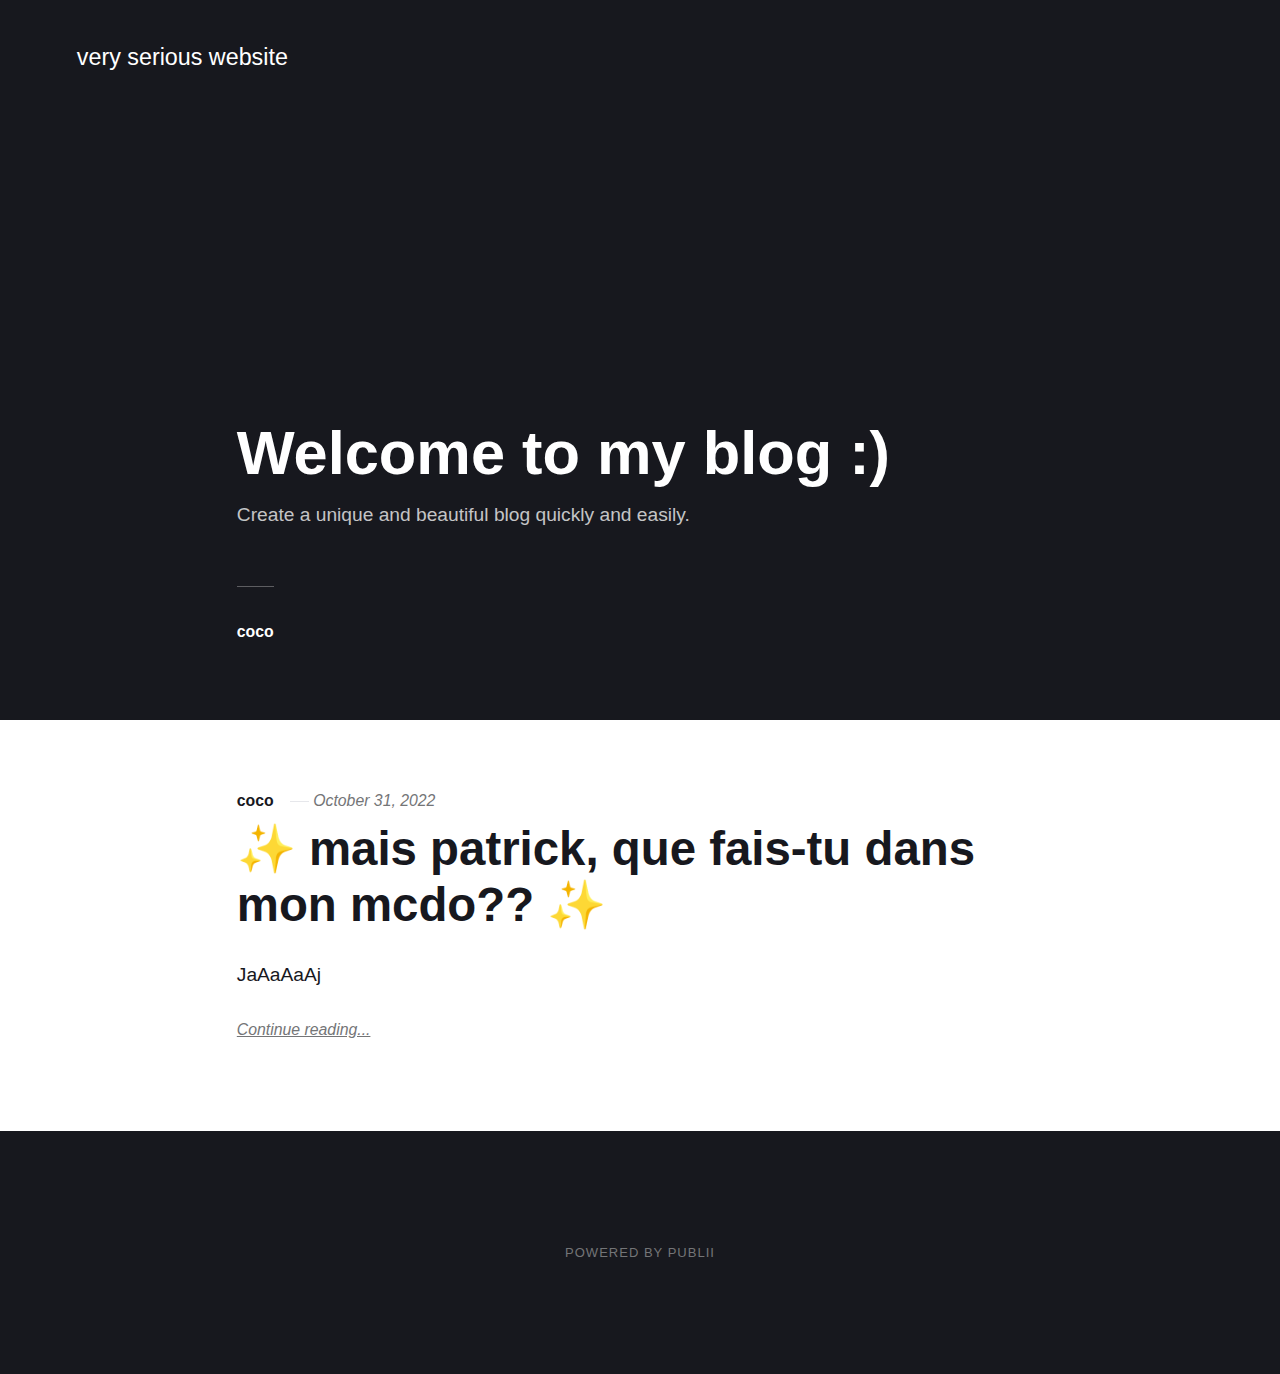
==== index.html @ 1a18f139 "Updated from Publii" ====
<!DOCTYPE html><html lang="en-gb"><head><meta charset="utf-8"><meta http-equiv="X-UA-Compatible" content="IE=edge"><meta name="viewport" content="width=device-width,initial-scale=1"><title>very serious website</title><meta name="generator" content="Publii Open-Source CMS for Static Site"><link rel="canonical" href="https://annickey.github.io/gestionContenu/"><link rel="alternate" type="application/atom+xml" href="https://annickey.github.io/gestionContenu/feed.xml"><link rel="alternate" type="application/json" href="https://annickey.github.io/gestionContenu/feed.json"><meta property="og:title" content="very serious website"><meta property="og:site_name" content="very serious website"><meta property="og:description" content=""><meta property="og:url" content="https://annickey.github.io/gestionContenu/"><meta property="og:type" content="website"><link rel="stylesheet" href="https://annickey.github.io/gestionContenu/assets/css/style.css?v=4128e7e1a641a287245dedc222b18c79"><script type="application/ld+json">{"@context":"http://schema.org","@type":"Organization","name":"very serious website","url":"https://annickey.github.io/gestionContenu/"}</script></head><body><div class="site-container"><header class="top" id="js-header"><a class="logo" href="https://annickey.github.io/gestionContenu/">very serious website</a></header><main><div class="hero"><header class="hero__content"><div class="wrapper"><h1>Welcome to my blog :)</h1><p>Create a unique and beautiful blog quickly and easily.</p><div class="post__meta post__meta--author"><a href="https://annickey.github.io/gestionContenu/authors/coco/" class="feed__author">coco</a></div></div></header></div><div class="feed"><article class="feed__item"><header class="wrapper"><div class="feed__meta"><a href="https://annickey.github.io/gestionContenu/authors/coco/" class="feed__author">coco</a> <time datetime="2022-10-31T18:25" class="feed__date">October 31, 2022</time></div><h2><a href="https://annickey.github.io/gestionContenu/jaaj.html">✨ mais patrick, que fais-tu dans mon mcdo?? ✨</a></h2></header><div class="wrapper"><p>JaAaAaAj</p><a href="https://annickey.github.io/gestionContenu/jaaj.html" class="readmore feed__readmore">Continue reading...</a></div></article></div></main><footer class="footer"><div class="footer__copyright">Powered by Publii</div><button onclick="backToTopFunction()" id="backToTop" class="footer__bttop" aria-label="Back to top" title="Back to top"><svg><use xlink:href="https://annickey.github.io/gestionContenu/assets/svg/svg-map.svg#toparrow"/></svg></button></footer></div><script defer="defer" src="https://annickey.github.io/gestionContenu/assets/js/scripts.min.js?v=f47c11534595205f20935f0db2a62a85"></script><script>window.publiiThemeMenuConfig={mobileMenuMode:'sidebar',animationSpeed:300,submenuWidth: 'auto',doubleClickTime:500,mobileMenuExpandableSubmenus:true,relatedContainerForOverlayMenuSelector:'.top'};</script><script>var images = document.querySelectorAll('img[loading]');

        for (var i = 0; i < images.length; i++) {
            if (images[i].complete) {
                images[i].classList.add('is-loaded');
            } else {
                images[i].addEventListener('load', function () {
                    this.classList.add('is-loaded');
                }, false);
            }
        }</script></body></html>
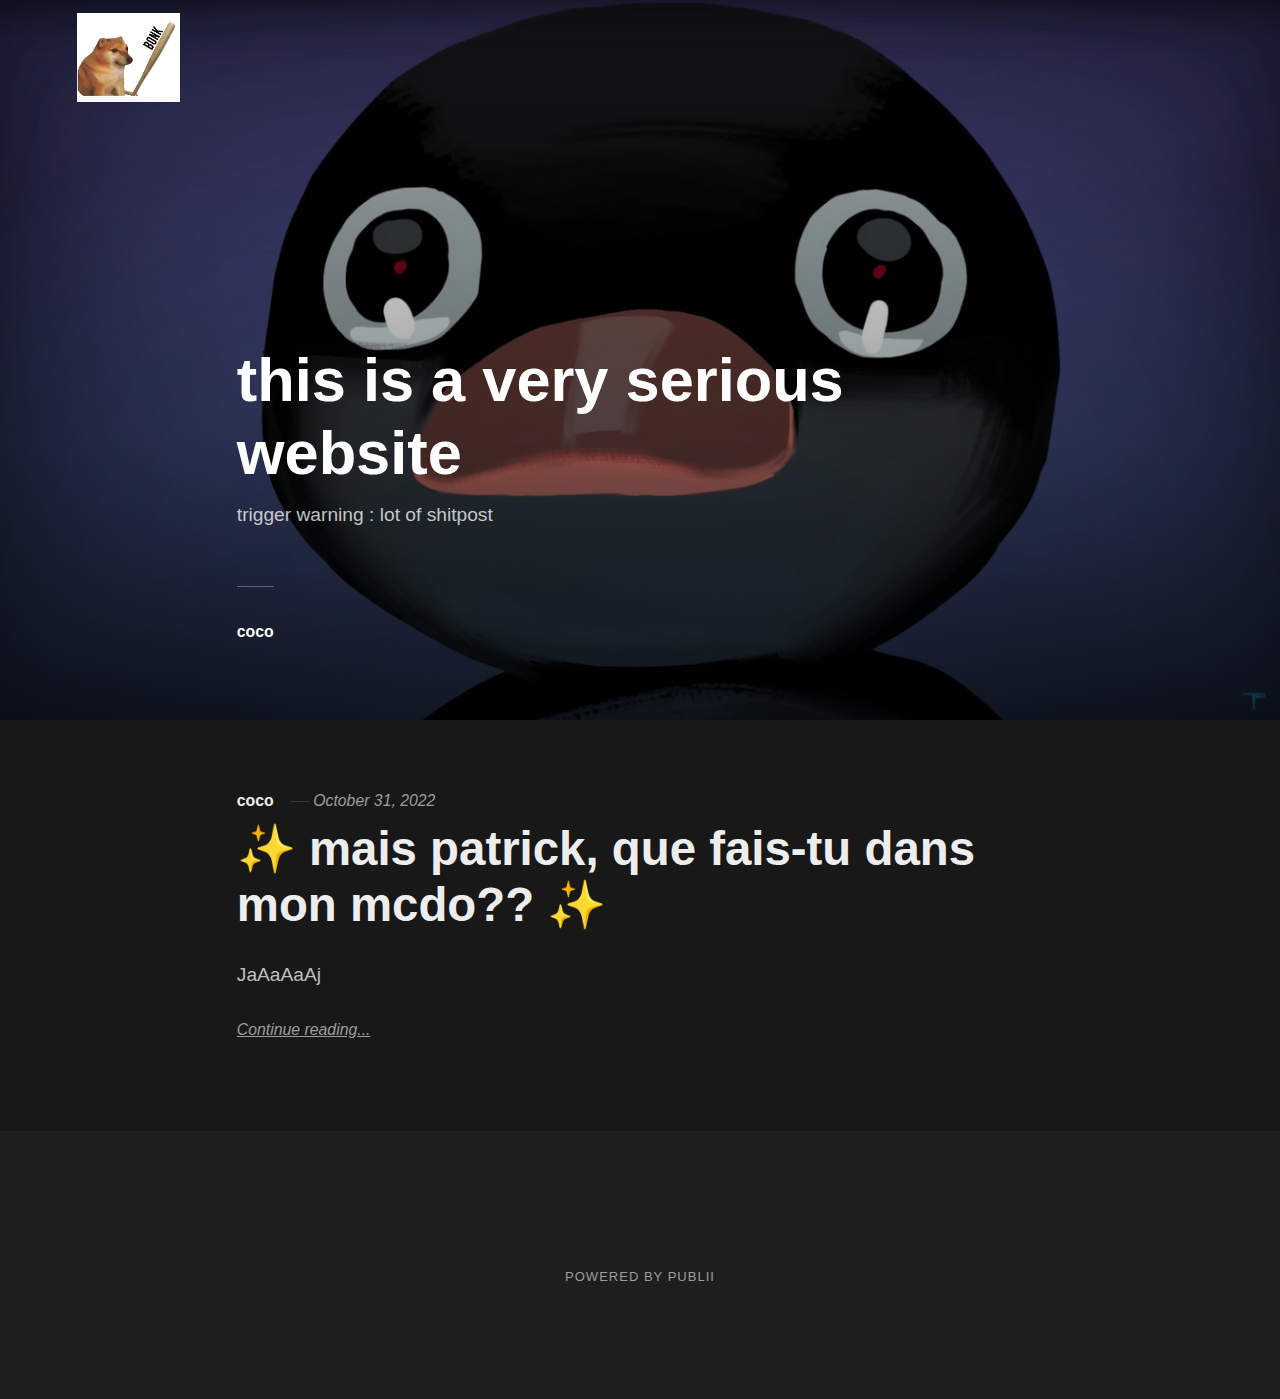
==== commit 3799c956: "Updated from Publii" ====
--- a/index.html
+++ b/index.html
@@ -1,4 +1,4 @@
-<!DOCTYPE html><html lang="en-gb"><head><meta charset="utf-8"><meta http-equiv="X-UA-Compatible" content="IE=edge"><meta name="viewport" content="width=device-width,initial-scale=1"><title>very serious website</title><meta name="generator" content="Publii Open-Source CMS for Static Site"><link rel="canonical" href="https://annickey.github.io/gestionContenu/"><link rel="alternate" type="application/atom+xml" href="https://annickey.github.io/gestionContenu/feed.xml"><link rel="alternate" type="application/json" href="https://annickey.github.io/gestionContenu/feed.json"><meta property="og:title" content="very serious website"><meta property="og:site_name" content="very serious website"><meta property="og:description" content=""><meta property="og:url" content="https://annickey.github.io/gestionContenu/"><meta property="og:type" content="website"><link rel="stylesheet" href="https://annickey.github.io/gestionContenu/assets/css/style.css?v=4128e7e1a641a287245dedc222b18c79"><script type="application/ld+json">{"@context":"http://schema.org","@type":"Organization","name":"very serious website","url":"https://annickey.github.io/gestionContenu/"}</script></head><body><div class="site-container"><header class="top" id="js-header"><a class="logo" href="https://annickey.github.io/gestionContenu/">very serious website</a></header><main><div class="hero"><header class="hero__content"><div class="wrapper"><h1>Welcome to my blog :)</h1><p>Create a unique and beautiful blog quickly and easily.</p><div class="post__meta post__meta--author"><a href="https://annickey.github.io/gestionContenu/authors/coco/" class="feed__author">coco</a></div></div></header></div><div class="feed"><article class="feed__item"><header class="wrapper"><div class="feed__meta"><a href="https://annickey.github.io/gestionContenu/authors/coco/" class="feed__author">coco</a> <time datetime="2022-10-31T18:25" class="feed__date">October 31, 2022</time></div><h2><a href="https://annickey.github.io/gestionContenu/jaaj.html">✨ mais patrick, que fais-tu dans mon mcdo?? ✨</a></h2></header><div class="wrapper"><p>JaAaAaAj</p><a href="https://annickey.github.io/gestionContenu/jaaj.html" class="readmore feed__readmore">Continue reading...</a></div></article></div></main><footer class="footer"><div class="footer__copyright">Powered by Publii</div><button onclick="backToTopFunction()" id="backToTop" class="footer__bttop" aria-label="Back to top" title="Back to top"><svg><use xlink:href="https://annickey.github.io/gestionContenu/assets/svg/svg-map.svg#toparrow"/></svg></button></footer></div><script defer="defer" src="https://annickey.github.io/gestionContenu/assets/js/scripts.min.js?v=f47c11534595205f20935f0db2a62a85"></script><script>window.publiiThemeMenuConfig={mobileMenuMode:'sidebar',animationSpeed:300,submenuWidth: 'auto',doubleClickTime:500,mobileMenuExpandableSubmenus:true,relatedContainerForOverlayMenuSelector:'.top'};</script><script>var images = document.querySelectorAll('img[loading]');
+<!DOCTYPE html><html lang="en-gb"><head><meta charset="utf-8"><meta http-equiv="X-UA-Compatible" content="IE=edge"><meta name="viewport" content="width=device-width,initial-scale=1"><title>very serious website</title><meta name="generator" content="Publii Open-Source CMS for Static Site"><link rel="canonical" href="https://annickey.github.io/gestionContenu/"><link rel="alternate" type="application/atom+xml" href="https://annickey.github.io/gestionContenu/feed.xml"><link rel="alternate" type="application/json" href="https://annickey.github.io/gestionContenu/feed.json"><meta property="og:title" content="very serious website"><meta property="og:image" content="https://annickey.github.io/gestionContenu/media/website/bonk.jpg"><meta property="og:site_name" content="very serious website"><meta property="og:description" content=""><meta property="og:url" content="https://annickey.github.io/gestionContenu/"><meta property="og:type" content="website"><link rel="stylesheet" href="https://annickey.github.io/gestionContenu/assets/css/style.css?v=583fcc28aa04b016f3438989c94217e3"><script type="application/ld+json">{"@context":"http://schema.org","@type":"Organization","name":"very serious website","logo":"https://annickey.github.io/gestionContenu/media/website/bonk.jpg","url":"https://annickey.github.io/gestionContenu/"}</script></head><body><div class="site-container"><header class="top" id="js-header"><a class="logo" href="https://annickey.github.io/gestionContenu/"><img src="https://annickey.github.io/gestionContenu/media/website/bonk.jpg" alt="very serious website" width="750" height="645"></a></header><main><div class="hero"><figure class="hero__image hero__image--overlay"><img src="https://annickey.github.io/gestionContenu/media/website/nootnoot.png" srcset="https://annickey.github.io/gestionContenu/media/website/responsive/nootnoot-xs.png 300w, https://annickey.github.io/gestionContenu/media/website/responsive/nootnoot-sm.png 480w, https://annickey.github.io/gestionContenu/media/website/responsive/nootnoot-md.png 768w, https://annickey.github.io/gestionContenu/media/website/responsive/nootnoot-lg.png 1024w, https://annickey.github.io/gestionContenu/media/website/responsive/nootnoot-xl.png 1360w, https://annickey.github.io/gestionContenu/media/website/responsive/nootnoot-2xl.png 1600w" sizes="100vw" loading="eager" width="3584" height="2000" alt=""></figure><header class="hero__content"><div class="wrapper"><h1>this is a very serious website</h1><p>trigger warning : lot of shitpost </p><div class="post__meta post__meta--author"><a href="https://annickey.github.io/gestionContenu/authors/coco/" class="feed__author">coco</a></div></div></header></div><div class="feed"><article class="feed__item"><header class="wrapper"><div class="feed__meta"><a href="https://annickey.github.io/gestionContenu/authors/coco/" class="feed__author">coco</a> <time datetime="2022-10-31T18:25" class="feed__date">October 31, 2022</time></div><h2><a href="https://annickey.github.io/gestionContenu/jaaj.html">✨ mais patrick, que fais-tu dans mon mcdo?? ✨</a></h2></header><div class="wrapper"><p>JaAaAaAj</p><a href="https://annickey.github.io/gestionContenu/jaaj.html" class="readmore feed__readmore">Continue reading...</a></div></article></div></main><footer class="footer"><div class="footer__copyright"><p>Powered by Publii</p></div><button onclick="backToTopFunction()" id="backToTop" class="footer__bttop" aria-label="Back to top" title="Back to top"><svg><use xlink:href="https://annickey.github.io/gestionContenu/assets/svg/svg-map.svg#toparrow"/></svg></button></footer></div><script defer="defer" src="https://annickey.github.io/gestionContenu/assets/js/scripts.min.js?v=f47c11534595205f20935f0db2a62a85"></script><script>window.publiiThemeMenuConfig={mobileMenuMode:'sidebar',animationSpeed:300,submenuWidth: 'auto',doubleClickTime:500,mobileMenuExpandableSubmenus:true,relatedContainerForOverlayMenuSelector:'.top'};</script><script>var images = document.querySelectorAll('img[loading]');
 
         for (var i = 0; i < images.length; i++) {
             if (images[i].complete) {
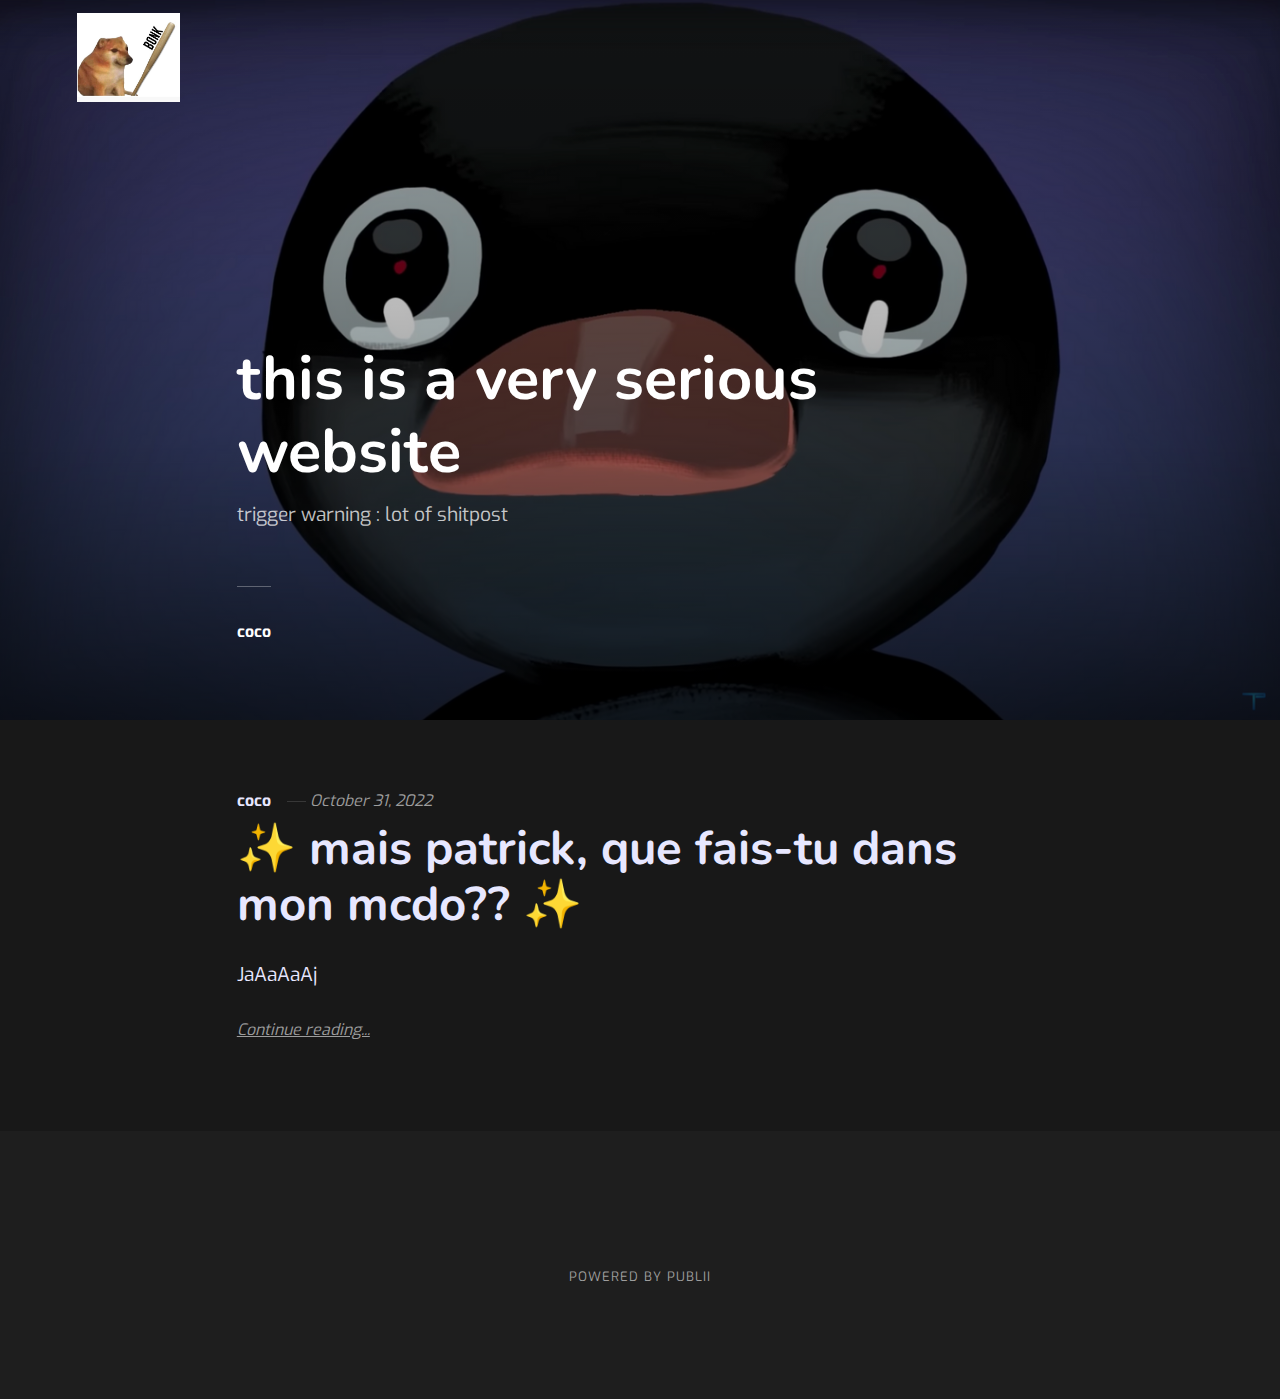
==== commit dde1a098: "Updated from Publii" ====
--- a/index.html
+++ b/index.html
@@ -1,4 +1,4 @@
-<!DOCTYPE html><html lang="en-gb"><head><meta charset="utf-8"><meta http-equiv="X-UA-Compatible" content="IE=edge"><meta name="viewport" content="width=device-width,initial-scale=1"><title>very serious website</title><meta name="generator" content="Publii Open-Source CMS for Static Site"><link rel="canonical" href="https://annickey.github.io/gestionContenu/"><link rel="alternate" type="application/atom+xml" href="https://annickey.github.io/gestionContenu/feed.xml"><link rel="alternate" type="application/json" href="https://annickey.github.io/gestionContenu/feed.json"><meta property="og:title" content="very serious website"><meta property="og:image" content="https://annickey.github.io/gestionContenu/media/website/bonk.jpg"><meta property="og:site_name" content="very serious website"><meta property="og:description" content=""><meta property="og:url" content="https://annickey.github.io/gestionContenu/"><meta property="og:type" content="website"><link rel="stylesheet" href="https://annickey.github.io/gestionContenu/assets/css/style.css?v=583fcc28aa04b016f3438989c94217e3"><script type="application/ld+json">{"@context":"http://schema.org","@type":"Organization","name":"very serious website","logo":"https://annickey.github.io/gestionContenu/media/website/bonk.jpg","url":"https://annickey.github.io/gestionContenu/"}</script></head><body><div class="site-container"><header class="top" id="js-header"><a class="logo" href="https://annickey.github.io/gestionContenu/"><img src="https://annickey.github.io/gestionContenu/media/website/bonk.jpg" alt="very serious website" width="750" height="645"></a></header><main><div class="hero"><figure class="hero__image hero__image--overlay"><img src="https://annickey.github.io/gestionContenu/media/website/nootnoot.png" srcset="https://annickey.github.io/gestionContenu/media/website/responsive/nootnoot-xs.png 300w, https://annickey.github.io/gestionContenu/media/website/responsive/nootnoot-sm.png 480w, https://annickey.github.io/gestionContenu/media/website/responsive/nootnoot-md.png 768w, https://annickey.github.io/gestionContenu/media/website/responsive/nootnoot-lg.png 1024w, https://annickey.github.io/gestionContenu/media/website/responsive/nootnoot-xl.png 1360w, https://annickey.github.io/gestionContenu/media/website/responsive/nootnoot-2xl.png 1600w" sizes="100vw" loading="eager" width="3584" height="2000" alt=""></figure><header class="hero__content"><div class="wrapper"><h1>this is a very serious website</h1><p>trigger warning : lot of shitpost </p><div class="post__meta post__meta--author"><a href="https://annickey.github.io/gestionContenu/authors/coco/" class="feed__author">coco</a></div></div></header></div><div class="feed"><article class="feed__item"><header class="wrapper"><div class="feed__meta"><a href="https://annickey.github.io/gestionContenu/authors/coco/" class="feed__author">coco</a> <time datetime="2022-10-31T18:25" class="feed__date">October 31, 2022</time></div><h2><a href="https://annickey.github.io/gestionContenu/jaaj.html">✨ mais patrick, que fais-tu dans mon mcdo?? ✨</a></h2></header><div class="wrapper"><p>JaAaAaAj</p><a href="https://annickey.github.io/gestionContenu/jaaj.html" class="readmore feed__readmore">Continue reading...</a></div></article></div></main><footer class="footer"><div class="footer__copyright"><p>Powered by Publii</p></div><button onclick="backToTopFunction()" id="backToTop" class="footer__bttop" aria-label="Back to top" title="Back to top"><svg><use xlink:href="https://annickey.github.io/gestionContenu/assets/svg/svg-map.svg#toparrow"/></svg></button></footer></div><script defer="defer" src="https://annickey.github.io/gestionContenu/assets/js/scripts.min.js?v=f47c11534595205f20935f0db2a62a85"></script><script>window.publiiThemeMenuConfig={mobileMenuMode:'sidebar',animationSpeed:300,submenuWidth: 'auto',doubleClickTime:500,mobileMenuExpandableSubmenus:true,relatedContainerForOverlayMenuSelector:'.top'};</script><script>var images = document.querySelectorAll('img[loading]');
+<!DOCTYPE html><html lang="en-gb"><head><meta charset="utf-8"><meta http-equiv="X-UA-Compatible" content="IE=edge"><meta name="viewport" content="width=device-width,initial-scale=1"><title>very serious website</title><meta name="generator" content="Publii Open-Source CMS for Static Site"><link rel="canonical" href="https://annickey.github.io/gestionContenu/"><link rel="alternate" type="application/atom+xml" href="https://annickey.github.io/gestionContenu/feed.xml"><link rel="alternate" type="application/json" href="https://annickey.github.io/gestionContenu/feed.json"><meta property="og:title" content="very serious website"><meta property="og:image" content="https://annickey.github.io/gestionContenu/media/website/bonk.jpg"><meta property="og:site_name" content="very serious website"><meta property="og:description" content=""><meta property="og:url" content="https://annickey.github.io/gestionContenu/"><meta property="og:type" content="website"><link rel="preload" href="https://annickey.github.io/gestionContenu/assets/dynamic/fonts/exo/exo.woff2" as="font" type="font/woff2" crossorigin><link rel="preload" href="https://annickey.github.io/gestionContenu/assets/dynamic/fonts/nunito/nunito.woff2" as="font" type="font/woff2" crossorigin><link rel="stylesheet" href="https://annickey.github.io/gestionContenu/assets/css/style.css?v=8d027a086ecc83aedc51a80d0b68b441"><script type="application/ld+json">{"@context":"http://schema.org","@type":"Organization","name":"very serious website","logo":"https://annickey.github.io/gestionContenu/media/website/bonk.jpg","url":"https://annickey.github.io/gestionContenu/"}</script></head><body><div class="site-container"><header class="top" id="js-header"><a class="logo" href="https://annickey.github.io/gestionContenu/"><img src="https://annickey.github.io/gestionContenu/media/website/bonk.jpg" alt="very serious website" width="750" height="645"></a></header><main><div class="hero"><figure class="hero__image hero__image--overlay"><img src="https://annickey.github.io/gestionContenu/media/website/nootnoot.png" srcset="https://annickey.github.io/gestionContenu/media/website/responsive/nootnoot-xs.png 300w, https://annickey.github.io/gestionContenu/media/website/responsive/nootnoot-sm.png 480w, https://annickey.github.io/gestionContenu/media/website/responsive/nootnoot-md.png 768w, https://annickey.github.io/gestionContenu/media/website/responsive/nootnoot-lg.png 1024w, https://annickey.github.io/gestionContenu/media/website/responsive/nootnoot-xl.png 1360w, https://annickey.github.io/gestionContenu/media/website/responsive/nootnoot-2xl.png 1600w" sizes="100vw" loading="eager" width="3584" height="2000" alt=""></figure><header class="hero__content"><div class="wrapper"><h1>this is a very serious website</h1><p>trigger warning : lot of shitpost </p><div class="post__meta post__meta--author"><a href="https://annickey.github.io/gestionContenu/authors/coco/" class="feed__author">coco</a></div></div></header></div><div class="feed"><article class="feed__item"><header class="wrapper"><div class="feed__meta"><a href="https://annickey.github.io/gestionContenu/authors/coco/" class="feed__author">coco</a> <time datetime="2022-10-31T18:25" class="feed__date">October 31, 2022</time></div><h2><a href="https://annickey.github.io/gestionContenu/jaaj.html">✨ mais patrick, que fais-tu dans mon mcdo?? ✨</a></h2></header><div class="wrapper"><p>JaAaAaAj</p><a href="https://annickey.github.io/gestionContenu/jaaj.html" class="readmore feed__readmore">Continue reading...</a></div></article></div></main><footer class="footer"><div class="footer__copyright"><p>Powered by Publii</p></div><button onclick="backToTopFunction()" id="backToTop" class="footer__bttop" aria-label="Back to top" title="Back to top"><svg><use xlink:href="https://annickey.github.io/gestionContenu/assets/svg/svg-map.svg#toparrow"/></svg></button></footer></div><script defer="defer" src="https://annickey.github.io/gestionContenu/assets/js/scripts.min.js?v=f47c11534595205f20935f0db2a62a85"></script><script>window.publiiThemeMenuConfig={mobileMenuMode:'sidebar',animationSpeed:300,submenuWidth: 'auto',doubleClickTime:500,mobileMenuExpandableSubmenus:true,relatedContainerForOverlayMenuSelector:'.top'};</script><script>var images = document.querySelectorAll('img[loading]');
 
         for (var i = 0; i < images.length; i++) {
             if (images[i].complete) {
